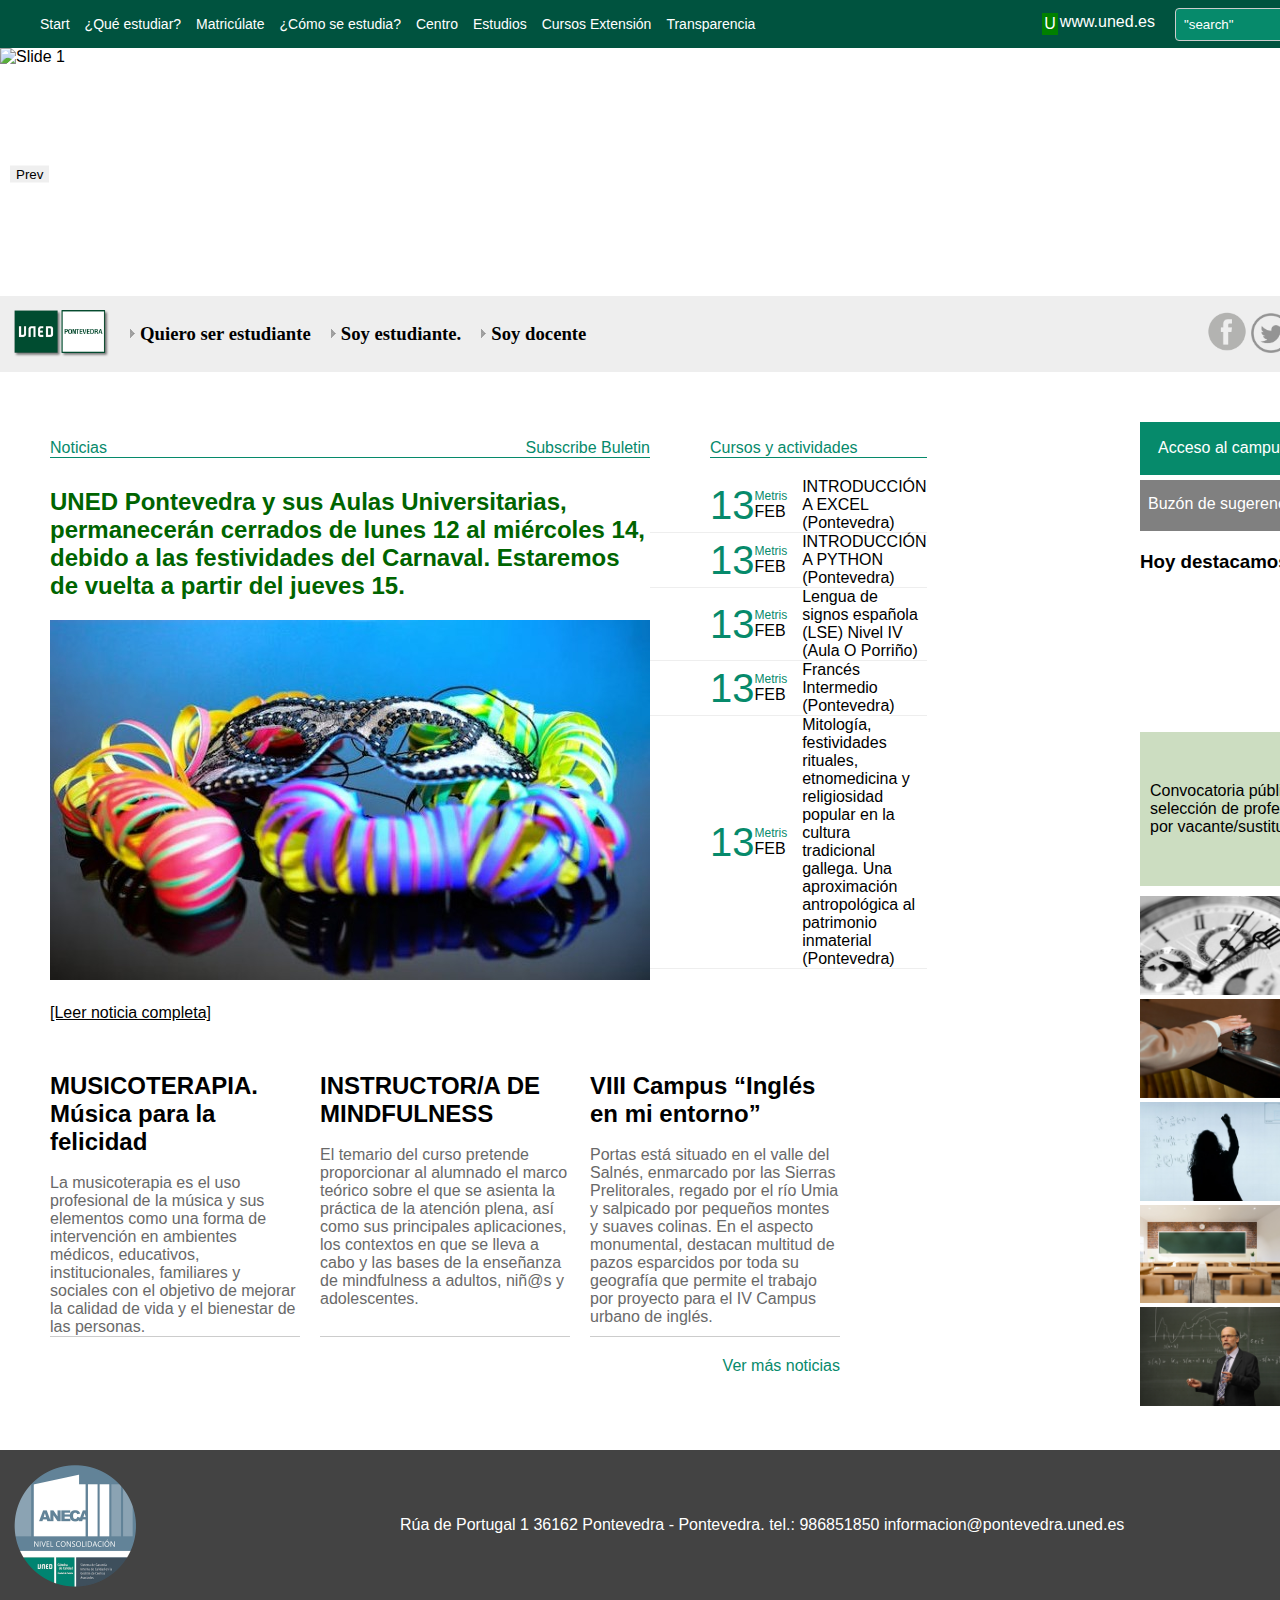
==== index.html @ ad9ab28b "created a  frontend project use html ,css and js" ====
<!DOCTYPE html>
<html lang="en">
<head>
    <meta charset="UTF-8">
    <meta name="viewport" content="width=device-width, initial-scale=1.0">
    <title>UNED</title>
    <link rel="stylesheet" href="style.css">
    <link rel="stylesheet" href="./mobile.css">
    <link rel="stylesheet" href="./tablet.css">
</head>
<body>
    <!-- Navbar -->
    
    <section class="header">
        <nav class="navbar">
            <div class="navbar-toggle" onclick="toggleMenu()">
                <div class="toggle-line">Menu</div>
             >
            </div>
            <ul class="navbar-links navlink" id="navbar-links">
                <li class="link"><a href="#">Start</a></li>
                <li class="link"><a href="#">¿Qué estudiar?</a></li>
                <li class="link"><a href="#">Matricúlate</a></li>
                <li class="link"><a href="#">¿Cómo se estudia?</a></li>
                <li class="link"><a href="#">Centro</a></li>
                <li class="link"><a href="#">Estudios</a></li>
                <li class="link"><a href="#">Cursos Extensión</a></li>
                <li class="link"><a href="#">Transparencia</a></li>
                
            </ul>
        </nav>


       

        <div class="website-link">
            <div class="web-link" style="display: flex;  gap: 2px; color: white; ">
                <p style="background-color: green; padding: 2px; box-shadow: 5px; ">U</p>
            <p>www.uned.es</p>
            </div>

            <div class="" style="padding-right: 30px;">
                <input class="filed" placeholder='"search"' type="search">
            </div>
        </div>
    </section>



<!-- Banner -->
<div class="carousel">
    <div class="slides">
      <div class="slide"><img class="banner-photo"    src="https://www.unedpontevedra.com/archivos_publicos/qweb_banners/1661/ourensezamora1598x284.jpg" alt="Slide 1"></div>
      <div class="slide"><img class="banner-photo"  src="./images/cursodemediacioncivilfamiliarycomunitaria.png" alt="Slide 2"></div>
      <div class="slide"><img class="banner-photo"  src="./images/unidis2.jpg" alt="Slide 3"></div>
      <div class="slide"><img class="banner-photo" style="height: 250px;"  src="https://www.unedpontevedra.com/archivos_publicos/qweb_banners/754/bannerlibreria.png" alt="Slide 3"></div>
      <!-- Add more slides as needed -->
    </div>
    <button id="prevBtn">Prev</button>
    <button id="nextBtn">Next</button>
  </div>
  


  <!-- Notice Links -->

  <section style="background-color: #EEEEEE; padding: 10px; margin-top: -5px; display: flex; justify-content: space-between; align-items: center; cursor: pointer;">
    <div style="display: flex; align-items: center ; gap: 20px; font-family: Georgia, 'Times New Roman', Times, serif;" class="">
        <div>
            <img style="width: 100px;" src="./images/logo_uned_pontevedra.png" alt="">
        </div>

        <div style="display: flex; align-items: center; gap: 5px;">
            <img src="./images/fl4_gris.png" alt="">
            <h3 class="text1">Quiero ser estudiante</h3>

        </div>

        <div style="display: flex; align-items: center; gap: 5px;">
            <img  src="./images/fl4_gris.png" alt="">
            <h3 class="text1">Soy estudiante.</h3>
            
        </div>
        <div style="display: flex; align-items: center; gap: 5px;">
            <img  src="./images/fl4_gris.png" alt="">
            <h3 class="text1">Soy docente</h3>
            
        </div>
    </div>

    <div class="socail-icons" style="padding-right: 10px; ">
        <img class="icon" style="width: 40px; " src="./images/image-removebg-preview (2).png" alt="">
        <img class="icon" style="width: 40px; " src="./images/image-removebg-preview (3).png" alt="">
        <img class="icon" style="width: 40px; " src="./images/image-removebg-preview (4).png" alt="">
        <img class="icon" style="width: 40px; " src="./images/image-removebg-preview (5).png" alt="">

    </div>
</section>



<!-- Main Content -->
<section style="margin-top: 50px;">

<div class="main" style="display: flex ; align-items: first baseline ; ">
<div>
    
    <div class="content" >

        <div class="content1" >
            <div style="display: flex; justify-content: space-between;  border-bottom: 1px solid #068a6b;">
                <p style="color: #068a6b;">Noticias</p>
            <p style="color: #068a6b;">Subscribe Buletin</p >
            </div>
           <h2 style="color: darkgreen; margin-top: 30px;">UNED Pontevedra y sus Aulas Universitarias, permanecerán cerrados de lunes 12 al miércoles 14, debido a las festividades del Carnaval. Estaremos de vuelta a partir del jueves 15.</h2> 
           <img class="content-photo" style="margin-top: 20px;" src="./images/pexelspixabay268481_med.jpg" alt="">
           <p style="margin-top: 20px; text-decoration: underline;">[Leer noticia completa]</p>

                
        </div>

        <div class="content2" >
            <p style=" color:#068a6b ; border-bottom: 1px solid #068a6b; text-align: start;">Cursos y actividades</p>


            <div style="display: flex; flex-direction: column; justify-content: start; align-items: baseline;">

                <div class="feb" style=" margin-top: 20px; display: flex; justify-content: center; align-items: center; border-bottom: 1px solid #EEEEEE; ">
                    <P style="font-size: 40px; color: #068a6b;">13</P>
                    <div class="metrics" style="">
                        <p style="font-size: 12px; color: #068a6b;">Metris</p>
                    <P>FEB</P>
                    
                    </div>
                    <P style="margin-left: 15px;" >INTRODUCCIÓN A EXCEL (Pontevedra)</P>

                </div>
                <div class="feb" style="display: flex; justify-content: center; align-items: center; border-bottom: 1px solid #EEEEEE; ">
                    <P style="font-size: 40px; color: #068a6b;">13</P>
                    <div class="metrics" style="">
                        <p style="font-size: 12px; color: #068a6b;">Metris</p>
                    <P>FEB</P>
                    
                    </div>
                    <P style="margin-left: 15px;" >INTRODUCCIÓN A PYTHON (Pontevedra)</P>

                </div>
                <div class="feb" style="display: flex; justify-content: center; align-items: center; border-bottom: 1px solid #EEEEEE; ">
                    <P style="font-size: 40px; color: #068a6b;">13</P>
                    <div class="metrics" style="">
                        <p style="font-size: 12px; color: #068a6b;">Metris</p>
                    <P>FEB</P>
                    
                    </div>
                    <P style="margin-left: 15px;" >Lengua de signos española (LSE) Nivel IV (Aula O Porriño)</P>

                </div>
                <div class="feb" style="display: flex; justify-content: center; align-items: center; border-bottom: 1px solid #EEEEEE; ">
                    <P style="font-size: 40px; color: #068a6b;">13</P>
                    <div class="metrics" style="">
                        <p style="font-size: 12px; color: #068a6b;">Metris</p>
                    <P>FEB</P>
                    
                    </div>
                    <P style="margin-left: 15px;" >Francés Intermedio (Pontevedra)</P>

                </div>
                <div class="feb" style="display: flex; justify-content: center; align-items: center; border-bottom: 1px solid #EEEEEE; ">
                    <P style="font-size: 40px; color: #068a6b;">13</P>
                    <div class="metrics" style="">
                        <p style="font-size: 12px; color: #068a6b;">Metris</p>
                    <P>FEB</P>
                    
                    </div>
                    <P style="margin-left: 15px;" >Mitología, festividades rituales, etnomedicina y religiosidad popular en la cultura tradicional gallega. Una aproximación antropológica al patrimonio inmaterial (Pontevedra)</P>

                </div>

              





            </div>
    
    
           
        </div>

   
       
    </div>


<div class="container">

    <div class="card">
        <h2>MUSICOTERAPIA. Música para la felicidad</h2>
    <img src="https://www.unedpontevedra.com/archivos_publicos/qnews/15787/screenshot20240202at125048musicoterapiamusicaparalafelicidadextens_med.png" alt="">
    <p>La musicoterapia es el uso profesional de la música y sus elementos como una forma de intervención en ambientes médicos, educativos, institucionales, familiares y sociales con el objetivo de mejorar la calidad de vida y el bienestar de las personas.</p>
    </div>

    <div class="card">
        <h2>INSTRUCTOR/A DE MINDFULNESS</h2>
    <img src="https://www.unedpontevedra.com/archivos_publicos/qnews/15723/instructorademindfulness_med.jpg" alt="">
    <p>El temario del curso pretende proporcionar al alumnado el marco teórico sobre el que se asienta la práctica de la atención plena, así como sus principales aplicaciones, los contextos en que se lleva a cabo y las bases de la enseñanza de mindfulness a adultos, niñ@s y adolescentes.</p>
    </div>

    <div class="card">
        <h2>VIII Campus “Inglés en mi entorno”</h2>
    <img src="https://www.unedpontevedra.com/archivos_publicos/qnews/15763/auladeportasviicampusinglesenmientorno_med.jpeg" alt="">
    <p>Portas está situado en el valle del Salnés, enmarcado por las Sierras Prelitorales, regado por el río Umia y salpicado por pequeños montes y suaves colinas. En el aspecto monumental, destacan multitud de pazos esparcidos por toda su geografía que permite el trabajo por proyecto para el IV Campus urbano de inglés.

    </p>
    </div>



</div>

<p style="margin-top: 20px; float: right; color:#068a6b;">Ver más noticias</p>
   



</div>


    
    

   
 








<div  class="button-side">


    <p style="background-color: #068a6b; padding: 12px 18px 12px 18px; color: white; font-size: 16px; display: flex ; align-items: center; gap: 15px; ">Acceso al campus<span><img style="width: 25px;" src="./images/flecha_blanca.png" alt=""></span></p>
    <p style="background-color: gray; padding: 10px 8px 12px 8px; color: white; font-size: 16px; display: flex ; align-items: center; gap: 5px; margin-top: 5px;">Buzón de sugerencias <span><img style="width: 25px;" src="./images/flecha_blanca.png" alt=""></span></p>



    <div class="content3">
        <h3>Hoy destacamos</h3>
        <div class="video">
            <iframe width="260" height="155" src="https://www.youtube.com/embed/SlCwraBI7nk?si=U8KYuCvehsiRx6MF" title="YouTube video player" frameborder="0" allow="accelerometer; autoplay; clipboard-write; encrypted-media; gyroscope; picture-in-picture; web-share" allowfullscreen></iframe>
        </div>

        <div style="background-color: #CCDDC1; width: 230px;padding: 50px 0px 50px 10px; ">
<p > Convocatoria pública para la selección de profesor/a tutor/a por
vacante/sustitución</p>

<h5 style="float: right; margin-top: 20px; margin-right: 10px;">+info</h5>


        </div>

        <div style="margin-top: 10px;"> 
            <div>
                <img style="width: 260px;" src="./images/New folder/horarios1.png" alt="">
            </div>
            <div>
                <img style="width: 260px;" src="./images/New folder/citaprevia2.png" alt="">
            </div>
            <div>
                <img style="width: 260px;" src="./images/New folder/plazas2324.png" alt="">
            </div>
            <div>
                <img style="width: 260px;" src="./images/New folder/aulasuniversitarias.png" alt="">
            </div>
            <div>
                <img style="width: 260px;" src="./images/New folder/convocatorias.png" alt="">
            </div>

          
            <!-- <img style="width: 260px;" src="./imges/New folder/horarios1.png" alt="">
            <img style="width: 260px;" src="./imges/New folder/horarios1.png" alt="">
            <img style="width: 260px;" src="./imges/New folder/horarios1.png" alt="">
            <img style="width: 260px;" src="./imges/New folder/horarios1.png" alt=""> -->
            
           

        </div>


    </div>
</div>




</div>







</section>




<section style="display:flex; align-items: center; margin-top: 40px; background-color: #434343;">
    <img class="footer-photo" style="width: 150px;" src="./images/New folder/logocertificacionnivel2.png" alt="">
    <p class="pragraph" >Rúa de Portugal 1 36162 Pontevedra - Pontevedra. tel.: 986851850 informacion@pontevedra.uned.es</p>
    </section>



    <script src="script.js"></script>
</body>
</html>
---- style.css ----
*{
    border: 0;
    margin: 0;
}
body{
    width: 1400px;
    margin: auto;
    font-family:  sans-serif;
}

.navlink{
    display: flex;
    align-items: center;
    padding-top: 15px;
    padding-bottom: 15px;
}
.link{
    /* margin-right: 30px; */
   list-style: none;
   /* font-family: 'Helvetica Neue', sans-serif;
    */
 
  
}
.link a{
    text-decoration: none;
    font-family:  sans-serif;
    font-size: 14px;
    color: white;
    margin-right: 15PX;
}
.header{
    background-color: #00533F;
    display: flex;
    justify-content: space-between;

}
.website-link{
    display: flex;
    align-items: center;
    gap: 20px;
}

input[type="search"] {
    /* This will change the text color */
    color: #ffff; /* Change this value to the desired color */
    
    /* This will change the background color */
    background-color: #068a6b; /* Change this value to the desired background color */
    
    /* Additional styling */
    border: 1px solid #ccc;
    padding: 8px;
    border-radius: 4px;
    
}
/* Change placeholder color for input fields */

input[type="search"]::placeholder {
    color: #fff; /* Change this value to the desired placeholder color */
}

.navbar-toggle {
    display: none;
    flex-direction: column;
    cursor: pointer;
}

.toggle-line {
    width: 25px;
    height: 3px;
   color: white;
    margin: 4px 0;
    padding-left: 5px;
}




.carousel {
    position: relative;
    overflow: hidden;
  }
  
  .slides {
    display: flex;
    transition: transform 0.5s ease;
  }
  
  .slide {
    flex: 0 0 100%;
  }
  
  button {
    position: absolute;
    top: 50%;
    transform: translateY(-50%);
    z-index: 1;
  }
  
  #prevBtn {
    left: 10px;
  }
  
  #nextBtn {
    right: 10px;
  }

  


  .icon :hover{
    border:#068a6b ;
}
.text1:hover{
    color: #068a6b;
    text-decoration: underline;
}

.main{
    margin-left: 50px;
}
.content1 h2:hover{
    text-decoration: underline;
}
.content{
    width: 680px;
    display: flex;
    justify-content:space-between ;
   
}

.content2{
    margin-left: 0px;
    width: 308px;
}
.content2 P{
    margin-left: 60px;
 
}
.button-side{
   float: right;
   margin-left: 300px;
}
.metrics{
    margin-left: -60px; 
}








.banner-photo{
    width: 1400px;
}


.content3{
    margin-top: 20px;
    font-weight: 300;
}
.content3 h3:hover{
    color:#068a6b;
}


.pragraph{
    margin-left: 250px; color: white;
}



.card{
    width: 250px;
    border-bottom: 1px solid #ccc;
    
}

.container{
    margin-top: 50px;
    display: flex;
    gap: 20px;
}
.card img{
    width: 250px;
   
}
.card p{
   color: dimgray;
   
}
.card h2{
    text-align: start;
}
.pragraph{
    margin-left: 250px; color: white;
}
---- mobile.css ----
@media (max-width: 576px) {
    .website-link{
        visibility: hidden;
    }
        body{
            max-width: 425px;
        }

    .navbar-toggle {
        display: flex;
    }

    .navbar-links {
        display: none;
        flex-direction: column;
        align-items: start;
        position: absolute;
        /* top: 100%; */
        left: 0;
        width: 91%;
        background-color: #00533F;
        text-align: center;
        z-index: 90;
    }

    .navbar-links li {
        margin: 10px 0;
    }
/* banner */
.banner{
    max-width: 425px;
}
.banner-photo{
    width: 425px;
    height: 250px;
}
.socail-icons{
    visibility: hidden;
}
.text1{
    
    font-size: 18px;
}
.main{
   
    flex-direction: column;
    padding: 0 10px 0 10px
}
.content1{
    width: 388px; 
      padding: 0px;
      border: none;
}
.bg{
    height: 50px;
    margin-bottom: 20px;
    width: 300px;
    margin-left: 80px;
}
.content1-photo{
    width: 200px;
    float: right;
    margin-top: 40px;
}
.content2{
 
    width: 311px;
     height: 300px;
    
       
       
 
   
   
}
.main{
    margin-left: 0px;
}
.button{
    margin-left: 30px;
}
.footer-photo{
    visibility: hidden;
}
.pragraph{
    margin-left: -130px; color: white;
    float: left;
    font-size: 15px;
}
.content{
    flex-direction: column;
    width: 405px;
}
.content-photo{
    width: 425px;
}
.button-side{
    margin-top: 80px;
    margin-left: 0px;
    
 }
 .content2 P{
    margin-left: 0px;
 
}
.content2 {
   margin-top: 30px;
   margin-left: 40px;
 
}
.feb{

}
.metrics{
    margin-left: 10px; 
}

.container{
   margin-top: 100px;
    flex-direction: column;
}

.card{
    width: 100%;
    
}
.card img{
    width: 425px;
}
}
---- tablet.css ----
@media (min-width: 577px) and (max-width: 768px) {
    .web-link{
        visibility: hidden;
    }
    body{
        max-width: 768px;
    }
    .link a{
       
        font-size: 12px;
        /* font-family: Verdana, Geneva, Tahoma, sans-serif; */
      
        margin-right: 7px;
    }

    .header{
        
        background-color: #00533F;
        display: flex;
        
    
    }
    .navbar{
        margin-left: -20px;
    }
   
    .filed{
        width: 80px;
        margin-left: -120px;
    }
    .banner{
        max-width: 768px;
    }
    .main{
   
        flex-direction: column;
        padding: 0 10px 0 10px
    }
    .content1{
        width: 688px; 
          padding: 0px;
          border: none;
    }
    .bg{
        height: 100px;
        margin-bottom: 20px;
        width: 600px;
        margin-left: 80px;
    }
    .content2{
 
        width: 611px;
       
       
    }
    .button{
        margin-left: 60px;
    }
    .footer-photo{
        visibility: hidden;
    }
    .pragraph{
        margin-left: -100px; color: white;
        float: left;
        font-size: 15px;
    }








    .main{
        margin-left: 0px;
    }

    .content{
        flex-direction: column;
        width: 700px;
    }
    .content-photo{
        width: 725px;
    }
    .button-side{
        margin-top: 30px;
        margin-left: 0px;
     }
     .content2 P{
        margin-left: 0px;
     
    }
    .metrics{
        margin-left: 10px; 
    }
    
    .content2 {
        margin-top: 30px;
        margin-left: 40px;
      
     }

}
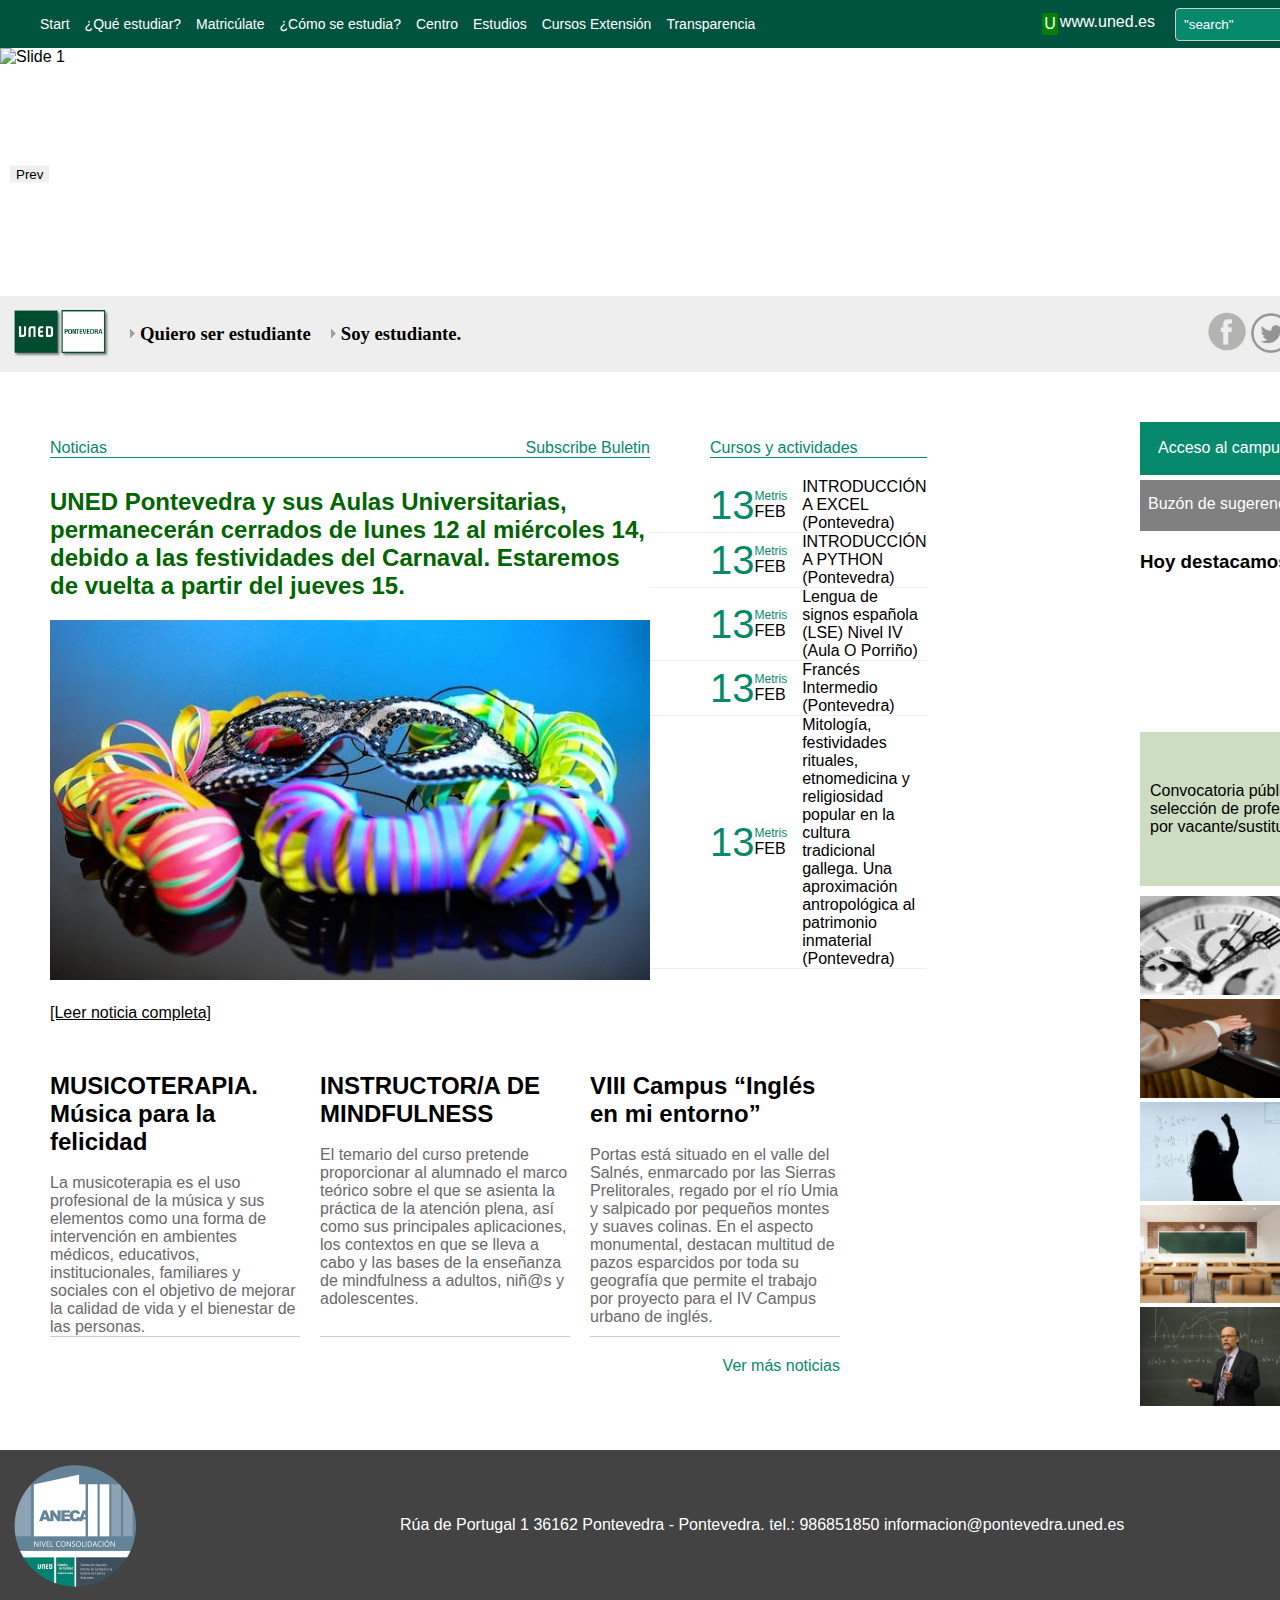
==== commit 3a4d4d9f: "make responsive" ====
--- a/index.html
+++ b/index.html
@@ -81,11 +81,7 @@
             <h3 class="text1">Soy estudiante.</h3>
             
         </div>
-        <div style="display: flex; align-items: center; gap: 5px;">
-            <img  src="./images/fl4_gris.png" alt="">
-            <h3 class="text1">Soy docente</h3>
-            
-        </div>
+        
     </div>
 
     <div class="socail-icons" style="padding-right: 10px; ">
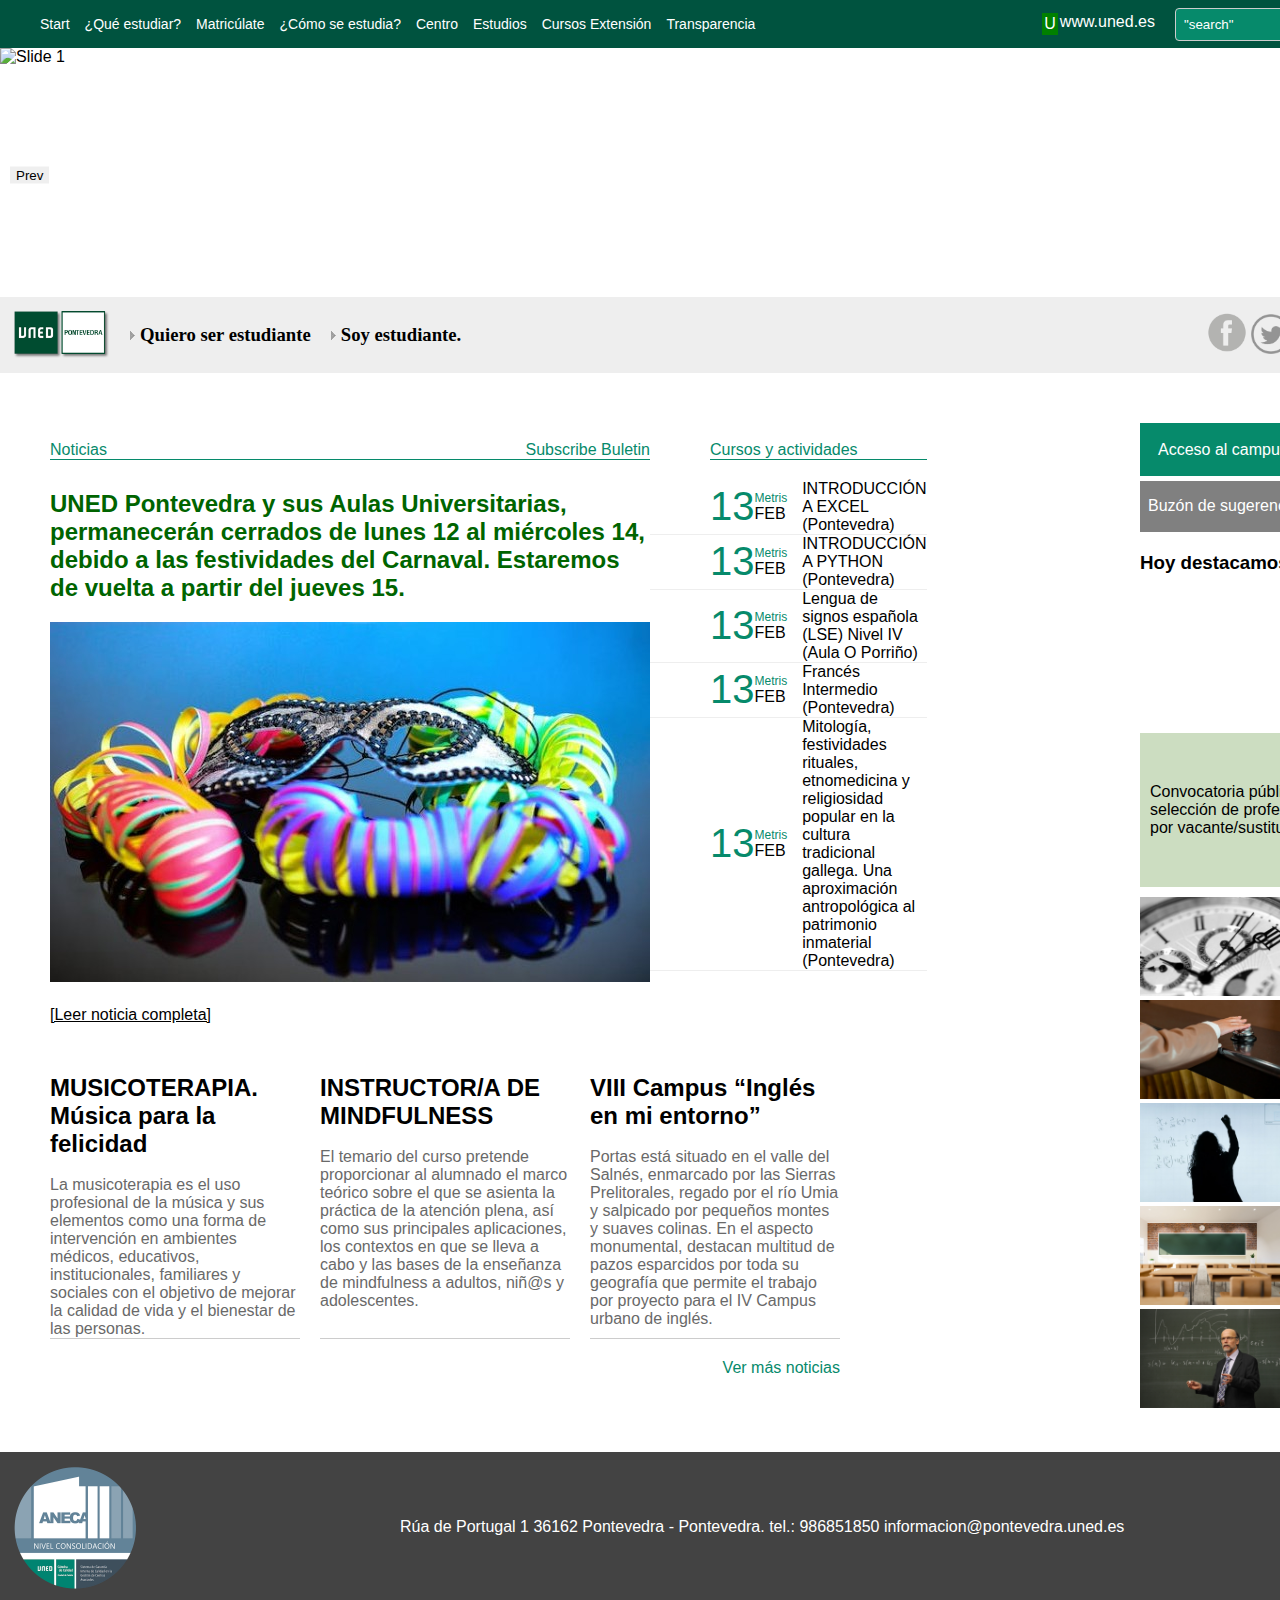
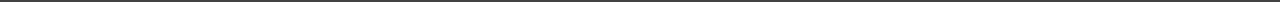
==== commit b18b8f49: "make automatic carousel" ====
--- a/index.html
+++ b/index.html
@@ -53,18 +53,19 @@
       <div class="slide"><img class="banner-photo"    src="https://www.unedpontevedra.com/archivos_publicos/qweb_banners/1661/ourensezamora1598x284.jpg" alt="Slide 1"></div>
       <div class="slide"><img class="banner-photo"  src="./images/cursodemediacioncivilfamiliarycomunitaria.png" alt="Slide 2"></div>
       <div class="slide"><img class="banner-photo"  src="./images/unidis2.jpg" alt="Slide 3"></div>
-      <div class="slide"><img class="banner-photo" style="height: 250px;"  src="https://www.unedpontevedra.com/archivos_publicos/qweb_banners/754/bannerlibreria.png" alt="Slide 3"></div>
-      <!-- Add more slides as needed -->
+      <div class="slide bekhappa"><img class="banner-photo"   src="https://www.unedpontevedra.com/archivos_publicos/qweb_banners/754/bannerlibreria.png" alt="Slide 3"></div>
+      
     </div>
     <button id="prevBtn">Prev</button>
     <button id="nextBtn">Next</button>
   </div>
   
-
+  
+  
 
   <!-- Notice Links -->
 
-  <section style="background-color: #EEEEEE; padding: 10px; margin-top: -5px; display: flex; justify-content: space-between; align-items: center; cursor: pointer;">
+  <section class="notice-Link" >
     <div style="display: flex; align-items: center ; gap: 20px; font-family: Georgia, 'Times New Roman', Times, serif;" class="">
         <div>
             <img style="width: 100px;" src="./images/logo_uned_pontevedra.png" alt="">
--- a/style.css
+++ b/style.css
@@ -106,8 +106,19 @@
     right: 10px;
   }
 
-  
-
+  .notice-Link{
+    background-color: #EEEEEE;
+     padding: 10px;
+      margin-top: -5px; 
+      display: flex; 
+      justify-content: space-between;
+       align-items: center; 
+       cursor: pointer;
+  }
+
+  .bekhappa{
+    height: 250px;
+  }
 
   .icon :hover{
     border:#068a6b ;
@@ -155,6 +166,7 @@
 
 .banner-photo{
     width: 1400px;
+    height: 250px;
 }
 
 
@@ -197,4 +209,23 @@
 }
 .pragraph{
     margin-left: 250px; color: white;
-}+}
+
+
+
+
+
+
+
+
+
+
+
+
+
+
+
+
+
+
+
--- a/mobile.css
+++ b/mobile.css
@@ -3,7 +3,7 @@
         visibility: hidden;
     }
         body{
-            max-width: 425px;
+            max-width: 428px;
         }
 
     .navbar-toggle {
@@ -27,12 +27,18 @@
         margin: 10px 0;
     }
 /* banner */
+.notice-Link{
+    background-color: #EEEEEE; padding: 10px; margin-top: -0px; display: flex; justify-content: space-between; align-items: center; cursor: pointer;
+  }
+  .bekhappa{
+    height: 150px;
+  }
 .banner{
     max-width: 425px;
 }
 .banner-photo{
     width: 425px;
-    height: 250px;
+    height: 150px;
 }
 .socail-icons{
     visibility: hidden;
@@ -73,6 +79,14 @@
    
    
 }
+.notice-Link{
+ 
+     padding: 0px;
+     height: 80px;
+
+   
+      
+  }
 .main{
     margin-left: 0px;
 }
--- a/tablet.css
+++ b/tablet.css
@@ -3,7 +3,7 @@
         visibility: hidden;
     }
     body{
-        max-width: 768px;
+        max-width: 800px;
     }
     .link a{
        
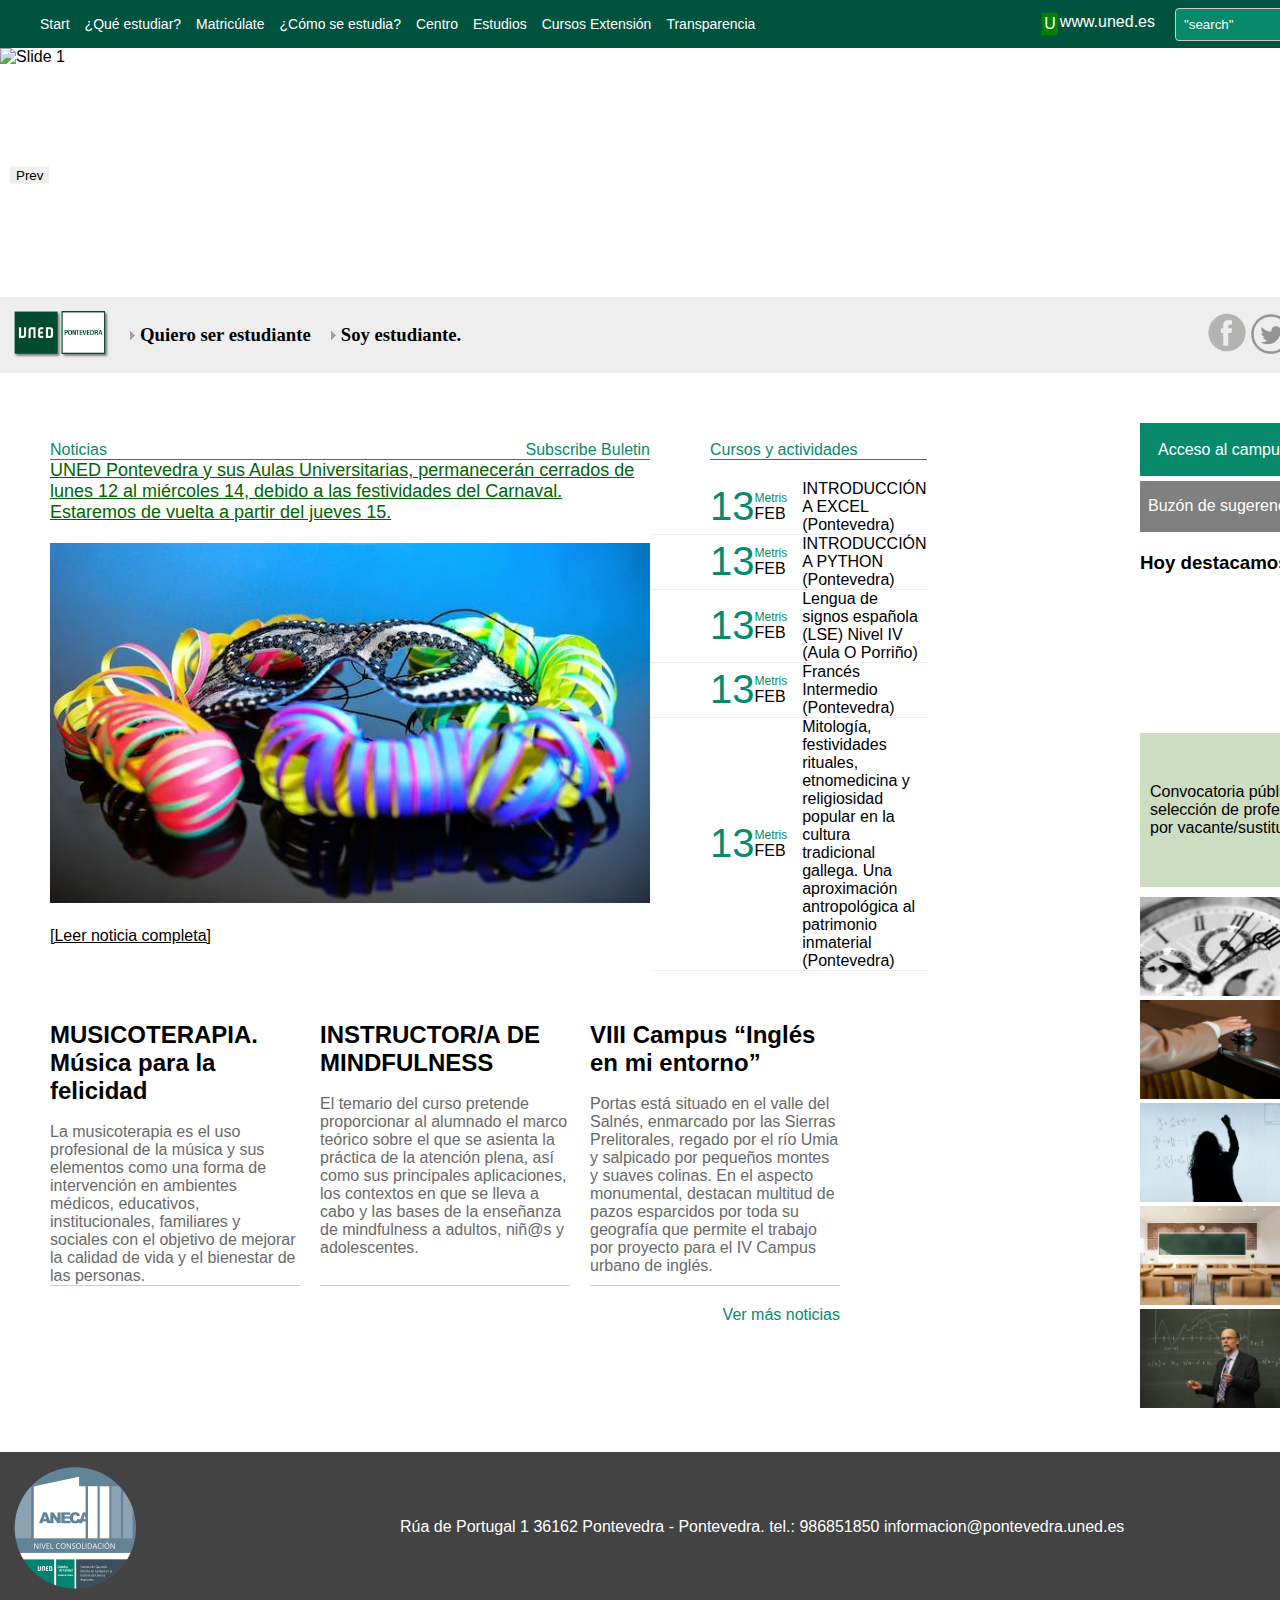
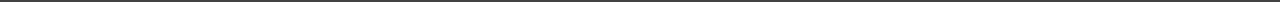
==== commit 5c342a7c: "added 2 page in one folder" ====
--- a/index.html
+++ b/index.html
@@ -109,7 +109,7 @@
                 <p style="color: #068a6b;">Noticias</p>
             <p style="color: #068a6b;">Subscribe Buletin</p >
             </div>
-           <h2 style="color: darkgreen; margin-top: 30px;">UNED Pontevedra y sus Aulas Universitarias, permanecerán cerrados de lunes 12 al miércoles 14, debido a las festividades del Carnaval. Estaremos de vuelta a partir del jueves 15.</h2> 
+           <a href="./page2.html" style="color: darkgreen; margin-top: 30px; font-size: 18px; ">UNED Pontevedra y sus Aulas Universitarias, permanecerán cerrados de lunes 12 al miércoles 14, debido a las festividades del Carnaval. Estaremos de vuelta a partir del jueves 15.</a> 
            <img class="content-photo" style="margin-top: 20px;" src="./images/pexelspixabay268481_med.jpg" alt="">
            <p style="margin-top: 20px; text-decoration: underline;">[Leer noticia completa]</p>
 
